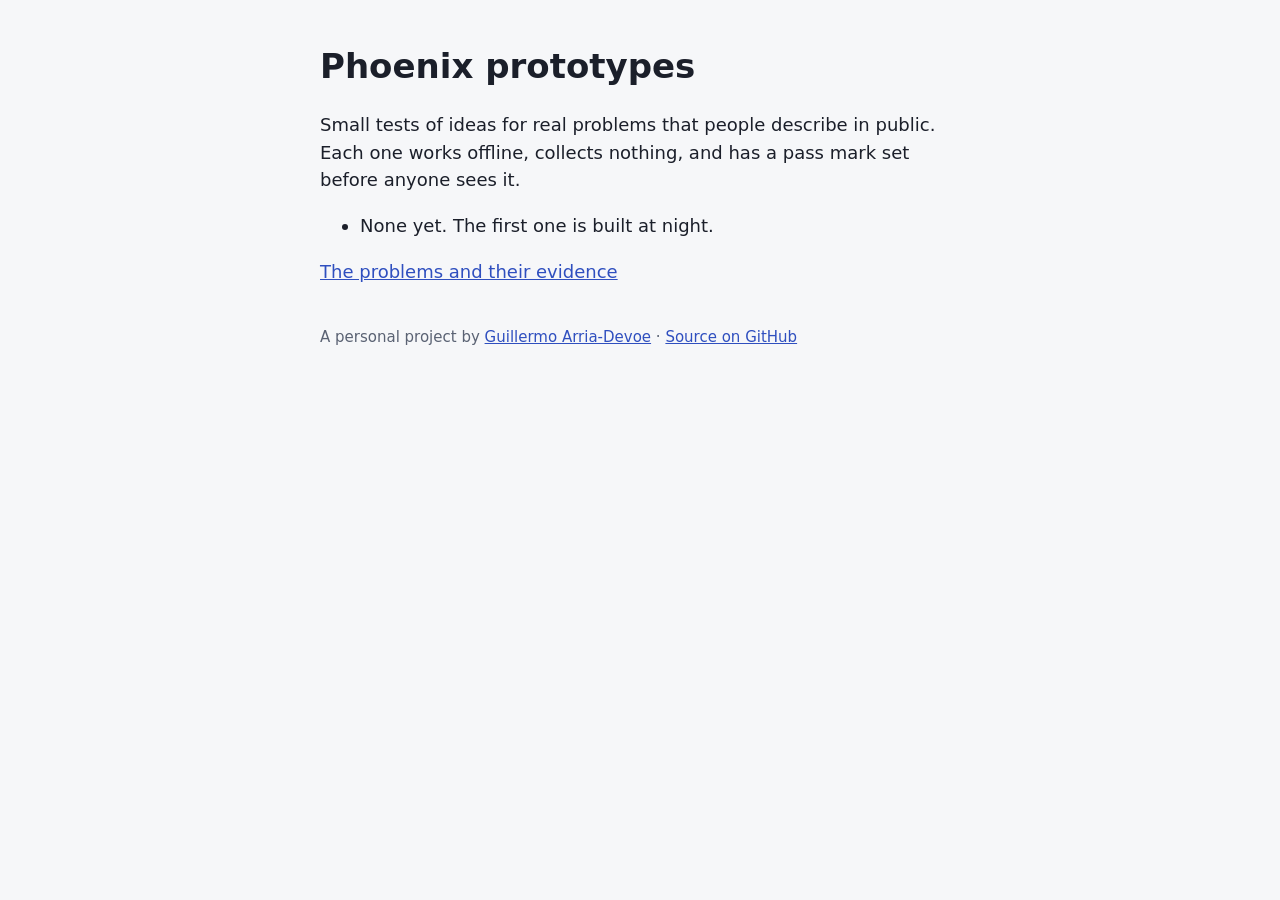
==== index.html @ 44f5023e "Night shift: one nightly run that finds a problem or builds a prototype, then opens a pull request O" ====
<!doctype html>
<html lang="en">
<head>
  <meta charset="utf-8">
  <meta name="viewport" content="width=device-width, initial-scale=1">
  <title>Phoenix prototypes</title>
  <meta name="description" content="Small prototypes for real problems people describe in public, built at night by Phoenix.">
  <style>
    :root { color-scheme: light dark; --bg: #f6f7f9; --fg: #1b1f2a; --muted: #5a6273; --link: #2f4fbf; }
    @media (prefers-color-scheme: dark) { :root { --bg: #10131c; --fg: #e8eaf1; --muted: #a2a9ba; --link: #a9b8ff; } }
    body { margin: 0; background: var(--bg); color: var(--fg); font: 18px/1.55 system-ui, sans-serif; padding: 40px 16px; }
    main { max-width: 640px; margin: 0 auto; }
    h1 { margin: 0 0 8px; font-size: 34px; }
    p, li { max-width: 60ch; }
    a { color: var(--link); }
    footer { margin-top: 40px; color: var(--muted); font-size: 15px; }
  </style>
</head>
<body>
  <main>
    <h1>Phoenix prototypes</h1>
    <p>Small tests of ideas for real problems that people describe in public. Each one works offline,
    collects nothing, and has a pass mark set before anyone sees it.</p>
    <ul>
      <li>None yet. The first one is built at night.</li>
    </ul>
    <p><a href="https://github.com/guillearria/phoenix/blob/main/prototypes/IDEAS.md">The problems and their evidence</a></p>
    <footer>A personal project by <a href="https://github.com/guillearria">Guillermo Arria-Devoe</a> ·
    <a href="https://github.com/guillearria/phoenix">Source on GitHub</a></footer>
  </main>
</body>
</html>
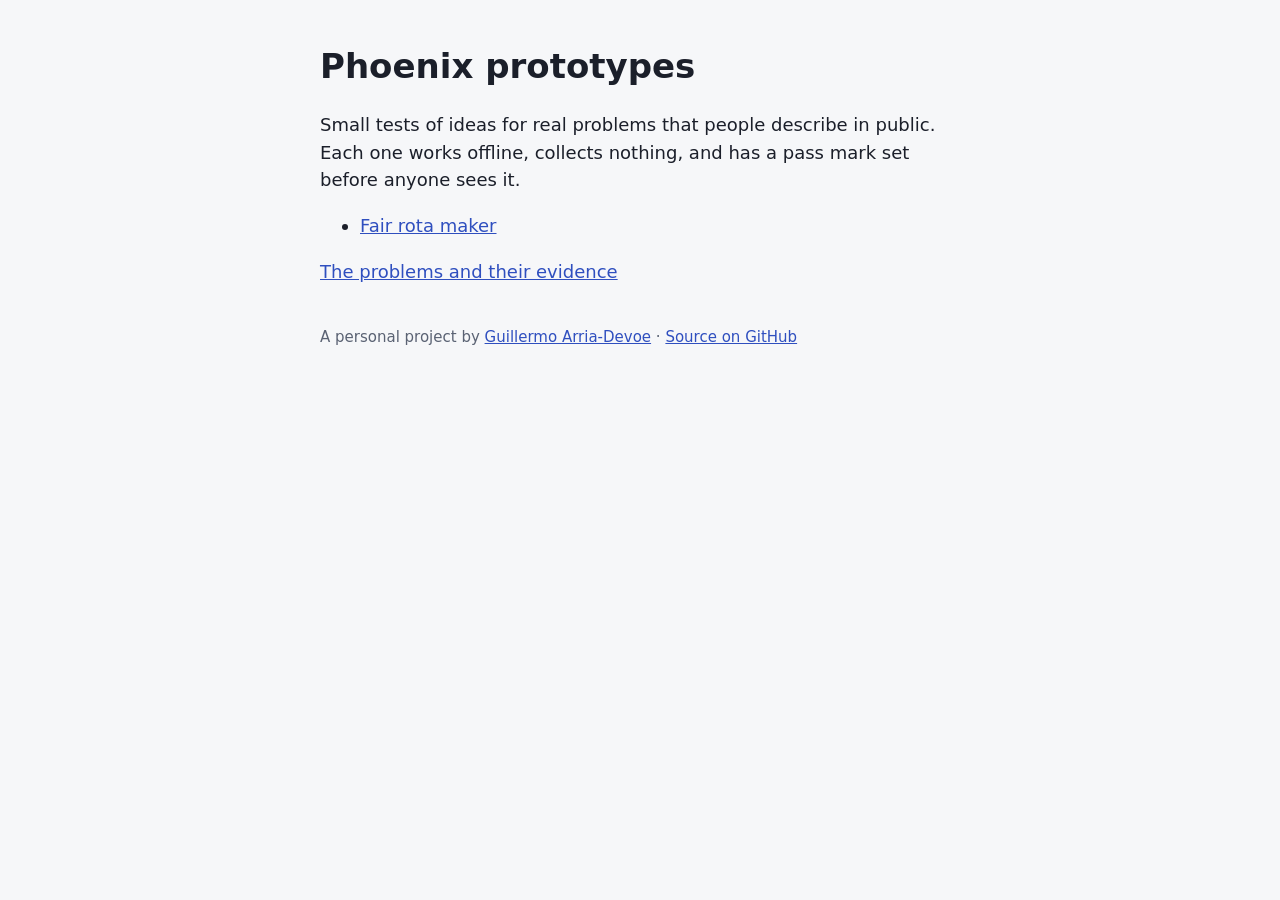
==== commit 3d31f277: "night 2026-10-22: Found the first problem (fair volunteer rotas) and built its first prototype, an o" ====
--- a/index.html
+++ b/index.html
@@ -22,7 +22,7 @@
     <p>Small tests of ideas for real problems that people describe in public. Each one works offline,
     collects nothing, and has a pass mark set before anyone sees it.</p>
     <ul>
-      <li>None yet. The first one is built at night.</li>
+      <li><a href="prototypes/fair-rota/">Fair rota maker</a></li>
     </ul>
     <p><a href="https://github.com/guillearria/phoenix/blob/main/prototypes/IDEAS.md">The problems and their evidence</a></p>
     <footer>A personal project by <a href="https://github.com/guillearria">Guillermo Arria-Devoe</a> ·
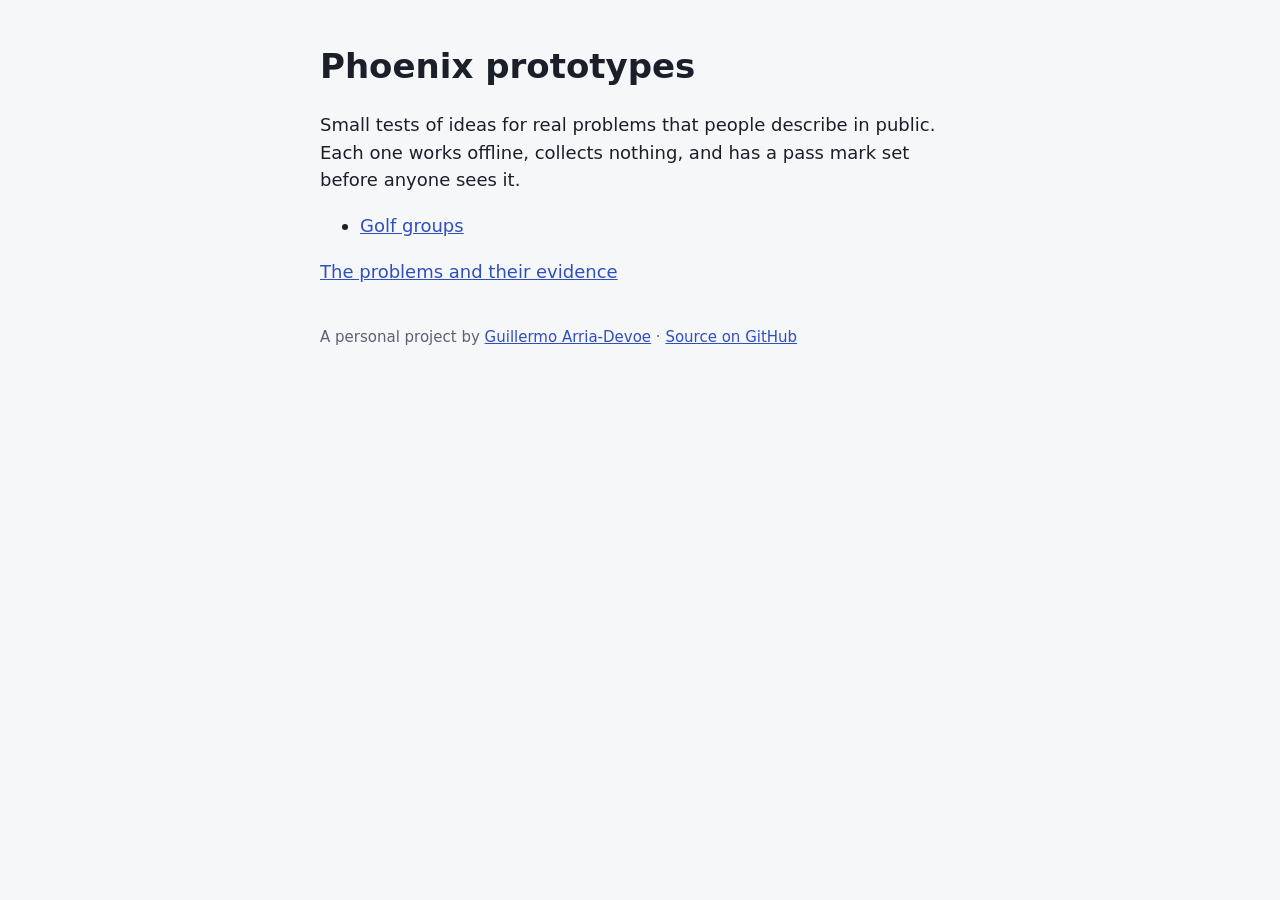
==== commit c1abbe66: "night 2026-10-22: Found the first problem (golf groups want new foursomes each round) and built an o" ====
--- a/index.html
+++ b/index.html
@@ -22,7 +22,7 @@
     <p>Small tests of ideas for real problems that people describe in public. Each one works offline,
     collects nothing, and has a pass mark set before anyone sees it.</p>
     <ul>
-      <li><a href="prototypes/fair-rota/">Fair rota maker</a></li>
+      <li><a href="prototypes/golf-groups/">Golf groups</a></li>
     </ul>
     <p><a href="https://github.com/guillearria/phoenix/blob/main/prototypes/IDEAS.md">The problems and their evidence</a></p>
     <footer>A personal project by <a href="https://github.com/guillearria">Guillermo Arria-Devoe</a> ·
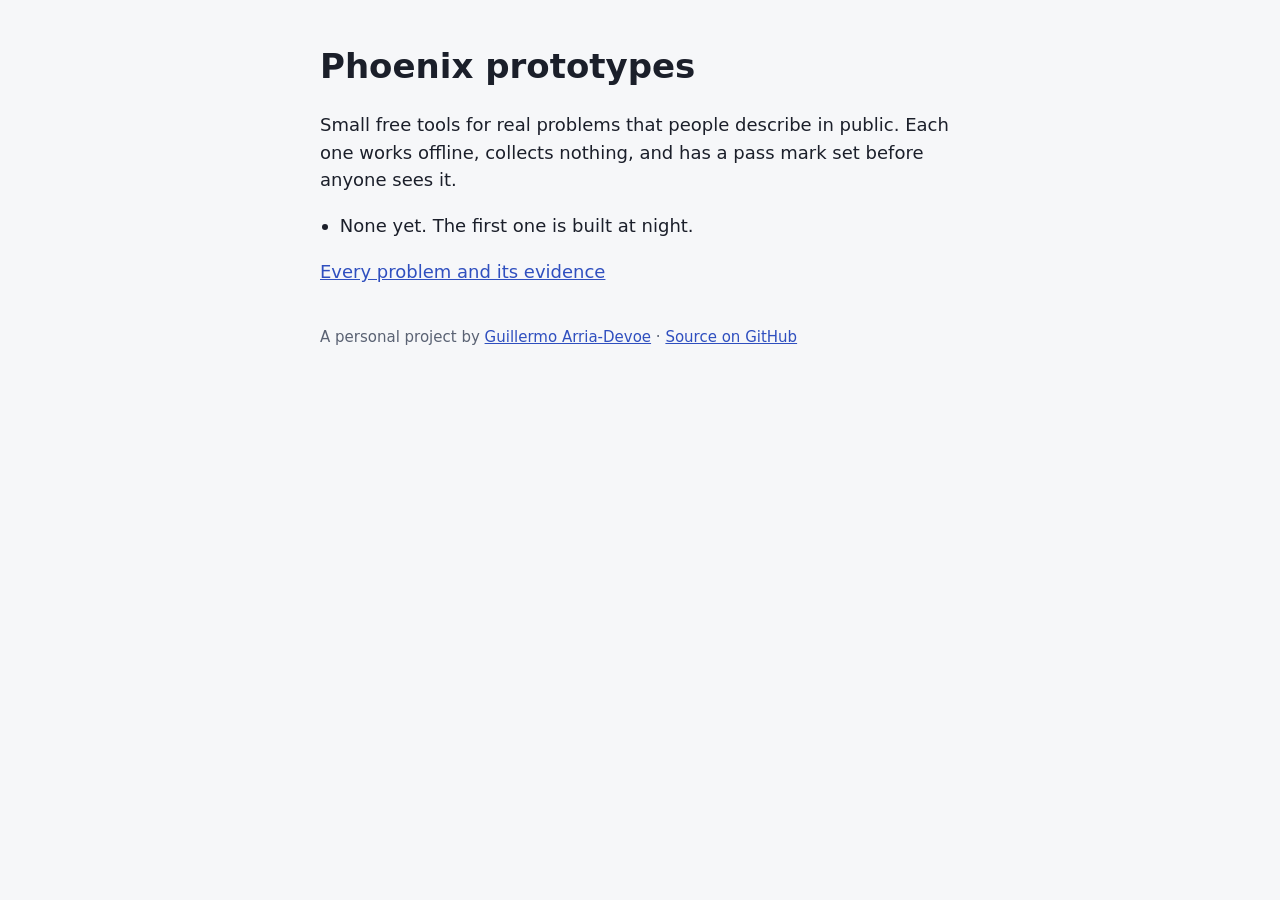
==== commit 8d418d50: "One folder per night: pull requests can no longer collide; plainer, clearer prototypes Owner, 2026-1" ====
--- a/index.html
+++ b/index.html
@@ -4,7 +4,7 @@
   <meta charset="utf-8">
   <meta name="viewport" content="width=device-width, initial-scale=1">
   <title>Phoenix prototypes</title>
-  <meta name="description" content="Small prototypes for real problems people describe in public, built at night by Phoenix.">
+  <meta name="description" content="Small free tools for real problems people describe in public, built at night by Phoenix.">
   <style>
     :root { color-scheme: light dark; --bg: #f6f7f9; --fg: #1b1f2a; --muted: #5a6273; --link: #2f4fbf; }
     @media (prefers-color-scheme: dark) { :root { --bg: #10131c; --fg: #e8eaf1; --muted: #a2a9ba; --link: #a9b8ff; } }
@@ -12,6 +12,9 @@
     main { max-width: 640px; margin: 0 auto; }
     h1 { margin: 0 0 8px; font-size: 34px; }
     p, li { max-width: 60ch; }
+    ul { padding-left: 1.1em; }
+    li { margin-bottom: 14px; }
+    li span { color: var(--muted); font-size: 16px; }
     a { color: var(--link); }
     footer { margin-top: 40px; color: var(--muted); font-size: 15px; }
   </style>
@@ -19,12 +22,12 @@
 <body>
   <main>
     <h1>Phoenix prototypes</h1>
-    <p>Small tests of ideas for real problems that people describe in public. Each one works offline,
+    <p>Small free tools for real problems that people describe in public. Each one works offline,
     collects nothing, and has a pass mark set before anyone sees it.</p>
     <ul>
-      <li><a href="prototypes/golf-groups/">Golf groups</a></li>
+      <li>None yet. The first one is built at night.</li>
     </ul>
-    <p><a href="https://github.com/guillearria/phoenix/blob/main/prototypes/IDEAS.md">The problems and their evidence</a></p>
+    <p><a href="https://github.com/guillearria/phoenix/blob/main/prototypes/IDEAS.md">Every problem and its evidence</a></p>
     <footer>A personal project by <a href="https://github.com/guillearria">Guillermo Arria-Devoe</a> ·
     <a href="https://github.com/guillearria/phoenix">Source on GitHub</a></footer>
   </main>
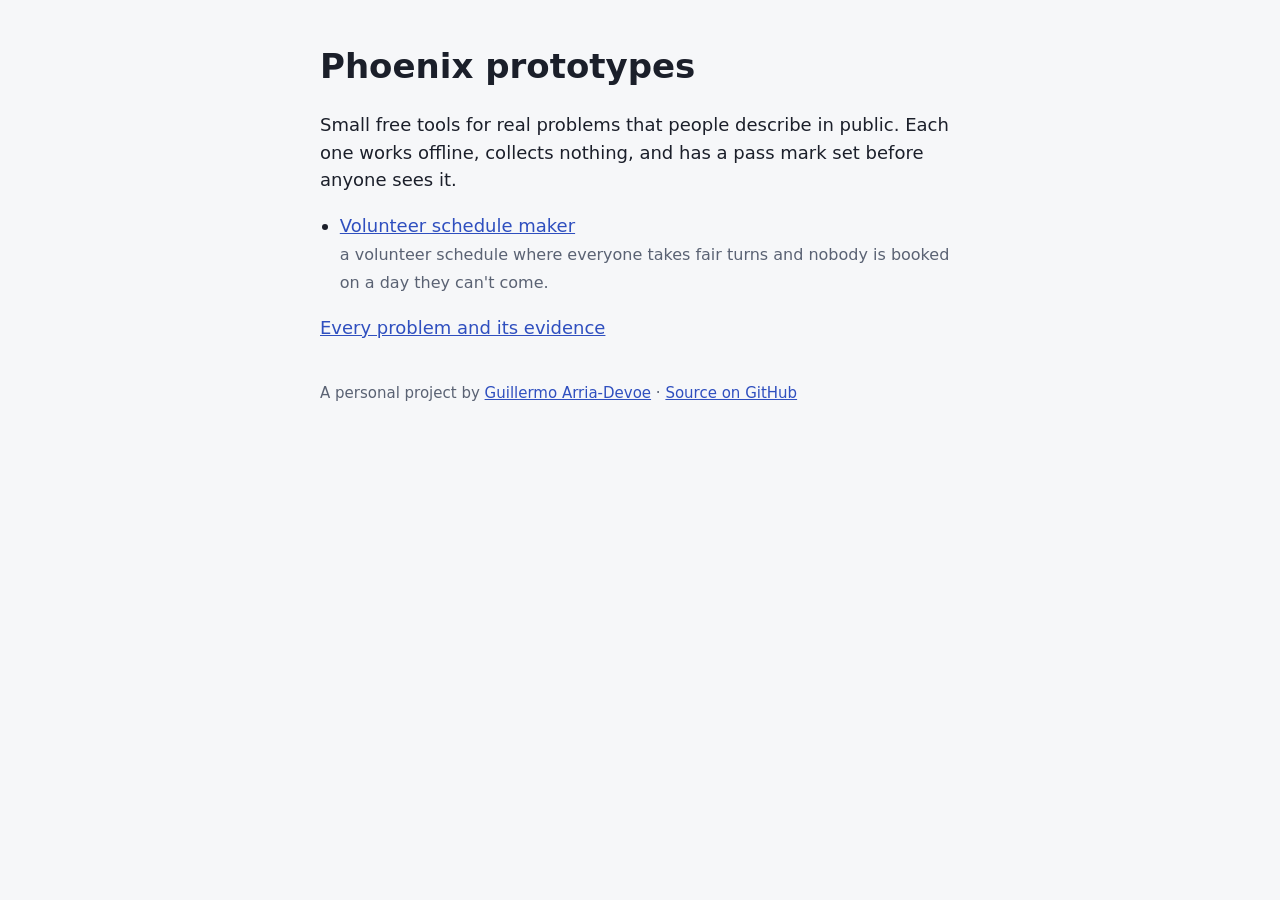
==== commit 257e8910: "site: front page and ideas list rebuilt" ====
--- a/index.html
+++ b/index.html
@@ -25,7 +25,7 @@
     <p>Small free tools for real problems that people describe in public. Each one works offline,
     collects nothing, and has a pass mark set before anyone sees it.</p>
     <ul>
-      <li>None yet. The first one is built at night.</li>
+      <li><a href="prototypes/volunteer-schedule/">Volunteer schedule maker</a><br><span>a volunteer schedule where everyone takes fair turns and nobody is booked on a day they can&#x27;t come.</span></li>
     </ul>
     <p><a href="https://github.com/guillearria/phoenix/blob/main/prototypes/IDEAS.md">Every problem and its evidence</a></p>
     <footer>A personal project by <a href="https://github.com/guillearria">Guillermo Arria-Devoe</a> ·
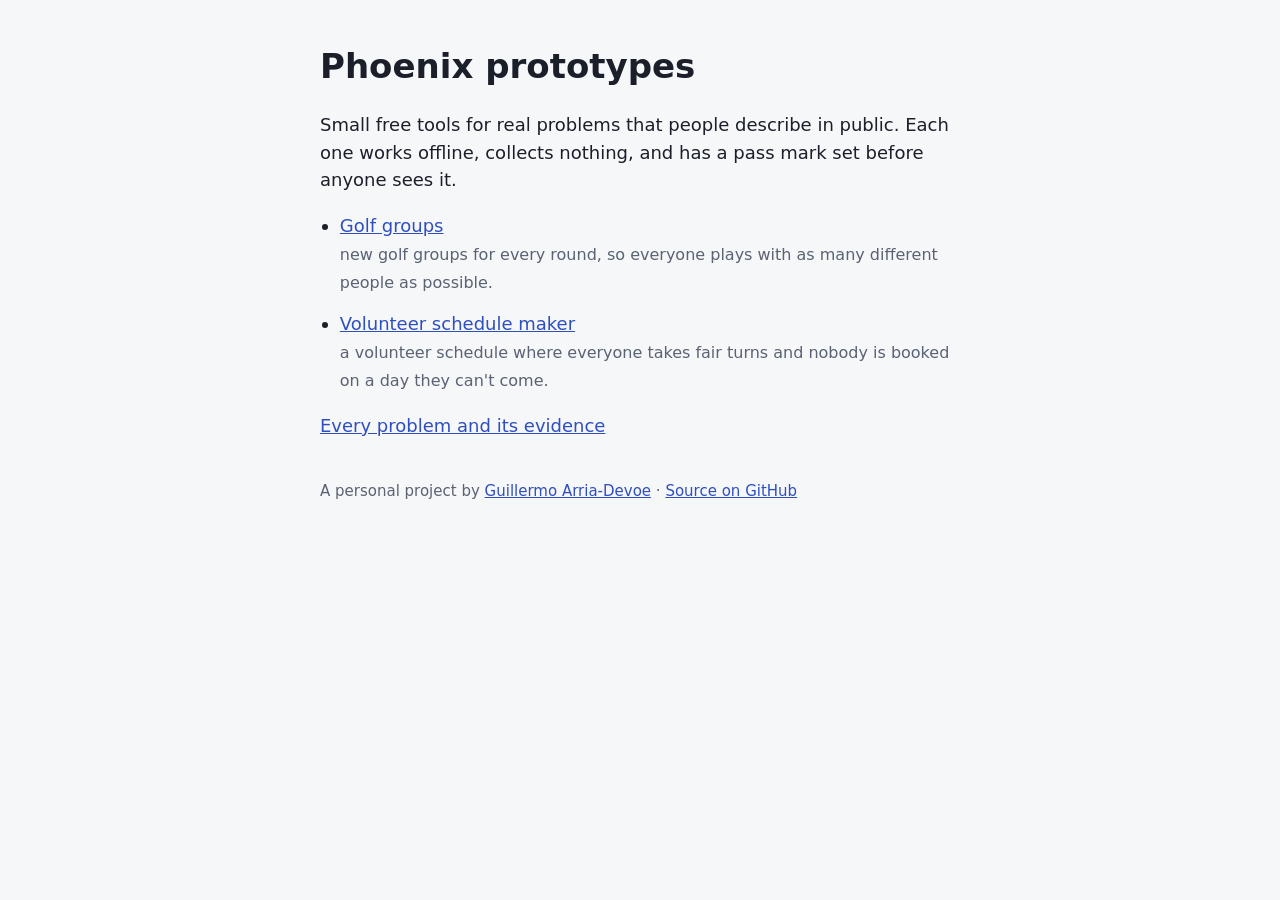
==== commit 3f6dcbab: "site: front page and ideas list rebuilt" ====
--- a/index.html
+++ b/index.html
@@ -25,6 +25,7 @@
     <p>Small free tools for real problems that people describe in public. Each one works offline,
     collects nothing, and has a pass mark set before anyone sees it.</p>
     <ul>
+      <li><a href="prototypes/golf-groups/">Golf groups</a><br><span>new golf groups for every round, so everyone plays with as many different people as possible.</span></li>
       <li><a href="prototypes/volunteer-schedule/">Volunteer schedule maker</a><br><span>a volunteer schedule where everyone takes fair turns and nobody is booked on a day they can&#x27;t come.</span></li>
     </ul>
     <p><a href="https://github.com/guillearria/phoenix/blob/main/prototypes/IDEAS.md">Every problem and its evidence</a></p>
